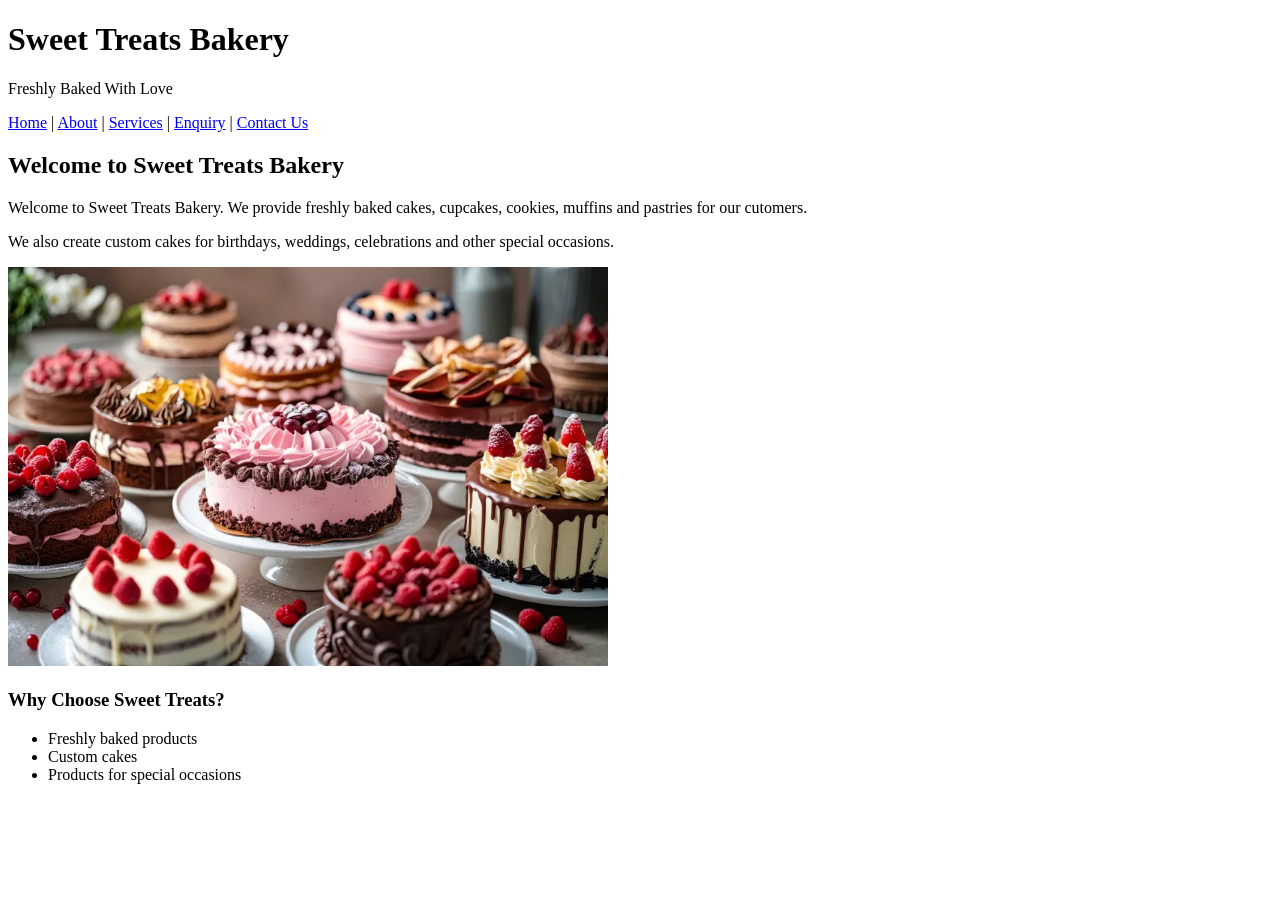
==== index.html @ 43e322ae "Add files via upload" ====
<!DOCTYPE html>
<html>

<head>
	<title> Sweet Treats Bakery </title>
</head>

<body> 

	<header>
		<h1> Sweet Treats Bakery </h1>
		<p> Freshly Baked With Love </p>
	</header>

	<nav>
		<a href= "index.html">Home</a> |
		<a href="About.html">About</a> |
		<a href="Services.html">Services</a> |
		<a href="Enquiry.html">Enquiry</a> |
		<a href="Contact Us.html">Contact Us</a>
	</nav>

	<main>

		<h2>Welcome to Sweet Treats Bakery</h2>

		<p>
			Welcome to Sweet Treats Bakery. We provide freshly baked cakes, cupcakes, cookies, muffins and pastries for our cutomers.
		</p>

		<p>
			We also create custom cakes for birthdays, weddings, celebrations and other special occasions.
		</p>

		<img src="cakes.webp" alt="Decorated cakes" width="600">

		<h3>Why Choose Sweet Treats?</h3>

		<ul>
			<li>Freshly baked products</li>
			<li>Custom cakes</li>
			<li>Products for special occasions</li>
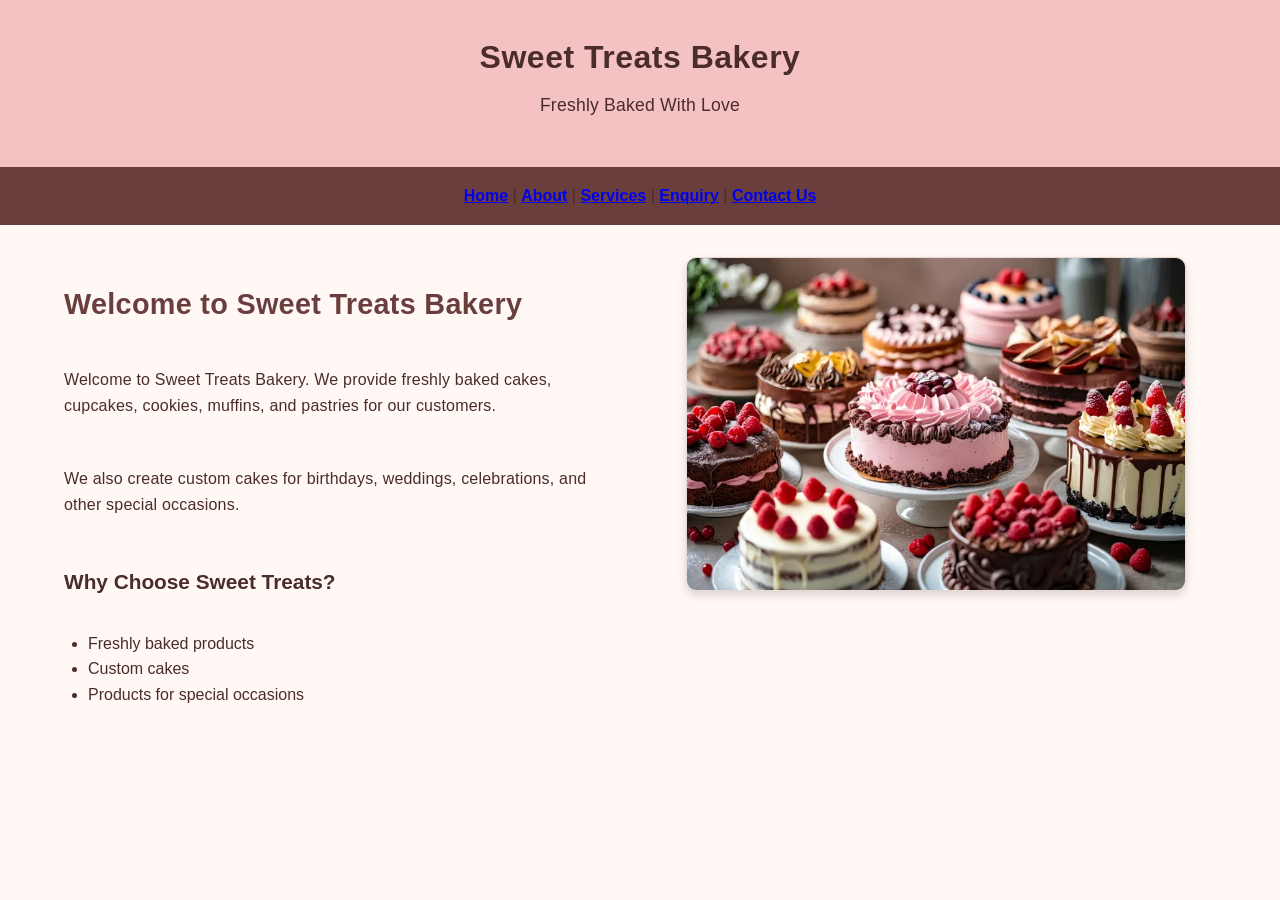
==== commit d15b3d48: "Add files via upload" ====
--- a/index.html
+++ b/index.html
@@ -2,7 +2,9 @@
 <html>
 
 <head>
+	<meta name= "viewport" content= "width=device-width, initial-scale=1.0">
 	<title> Sweet Treats Bakery </title>
+	<link rel= "stylesheet" href="style.css">
 </head>
 
 <body> 
@@ -20,19 +22,22 @@
 		<a href="Contact Us.html">Contact Us</a>
 	</nav>
 
-	<main>
+	<main class="home-main">
 
 		<h2>Welcome to Sweet Treats Bakery</h2>
 
 		<p>
-			Welcome to Sweet Treats Bakery. We provide freshly baked cakes, cupcakes, cookies, muffins and pastries for our cutomers.
+			Welcome to Sweet Treats Bakery. We provide freshly baked cakes, cupcakes, cookies, muffins, and pastries for our customers.
 		</p>
 
 		<p>
-			We also create custom cakes for birthdays, weddings, celebrations and other special occasions.
+			We also create custom cakes for birthdays, weddings, celebrations, and other special occasions.
 		</p>
 
-		<img src="cakes.webp" alt="Decorated cakes" width="600">
+		<img src="cakes.webp"
+		     srcset="cakes.webp 600w, cakes.webp 1200w
+		     sizes="(max-width: 600px) 100vw, 50vw"
+		     alt="A selection of cakes">
 
 		<h3>Why Choose Sweet Treats?</h3>
 
--- a/style.css
+++ b/style.css
@@ -0,0 +1,331 @@
+/* CSS Reset */
+
+* {
+   margin: 0;
+   padding: 0;
+   box-sizing: border-box;
+}
+
+
+/* Base style */
+
+body {
+    font-family: Arial, sans-serif;
+    font-size: 1rem;
+    line-height: 1.6;
+    color: #4a2c2a;
+    background-color: #fff8f5;
+}
+
+
+header {
+	background-color: #f4c2c2;
+	text-align: center;
+	padding: 2rem;
+}
+
+
+header h1 {
+	font-size: 2rem;
+	margin-bottom: 0.5rem;
+}
+
+
+header p {
+	font-size: 1.1rem;
+}
+
+
+nav {
+    background-color: #6b3e3e;
+    padding: 1rem;
+    text-align: center;
+}
+
+
+nav a:hover {
+	text-decoration: underline;
+}
+
+
+main { 
+     width: 90%;
+     max-width: 1200px;
+     margin: auto;
+     padding: 2rem 0;
+}
+
+
+h2 {
+   color: #6b3e3e;
+   font-size: 1.8rem;
+   margin-top: 1.5rem;
+   margin-bottom: 0.5rem;
+}
+
+
+p {
+   margin-bottom: 1rem;
+}
+
+
+img {
+    max-width: 100%;
+    height: auto;
+}
+
+/* Typography */
+
+h1 {
+    font-size: 2.2rem;
+    font-weight: bold;
+    letter-spacing: 0.5px;
+}
+
+h2 {
+    font-size: 1.8rem;
+    font-weight: bold;
+    letter-spacing: 0.3px;
+}
+
+h3 {
+    font-size: 1.3rem;
+    font-weight: bold;
+}
+
+p {
+    font-size: 1rem;
+    line-height: 1.6;
+    letter-spacing: 0.2px;
+}
+
+nav a {
+    font-size: 1rem;
+    font-weight: bold;
+}
+
+/* Desktop Layout */
+
+.home-main {
+    display: grid;
+    grid-template-columns: 1fr 1fr;
+    gap: 2rem;
+    align-items: start;
+}
+
+.home-main h2 {
+    grid-column: 1;
+}
+
+.home-main img {
+    grid-column: 2;
+    grid-row: 1 / span 4;
+    width: 100%;
+    max-width: 500px;
+    justify-self: center;
+    border-radius: 10px;
+}
+
+.home-main h3 {
+    grid-column: 1;
+}
+
+.home-main ul {
+    grid-column: 1;
+    padding-left: 1.5rem;
+}
+
+/* Visual Styling */
+
+.card {
+    border: 1px solid #ead8d5;
+    box-shadow: 0 3px 8px rgba(0, 0, 0, 0.1);
+}
+
+button,
+input [type="submit"] {
+    background-color: #6b3e3e;
+    color: white;
+    border: none;
+    padding: 0.75rem 1.2rem;
+    border-radius: 6px;
+    cursor: pointer;
+}
+
+button:hover,
+input[type="submit"] :hover {
+    background-color: #4a2c2a;
+}
+
+input:focus,
+textarea:focus,
+select:focus {
+    outline: 2px solid #f4c2c2;
+}
+
+/* Visual Styling */
+
+main img {
+    border: 1px solid #ead8d5;
+    box-shadow: 0 4px 10px rgba(0, 0, 0, 0.15);
+}
+
+nav a:hover {
+    color: #f4c2c2;
+    text-decoration: underline;
+}
+
+input,
+textarea,
+select {
+    border: 1px solid #c9aaa6;
+    border-radius: 5px;
+    padding: 0.6rem;
+}
+
+input:focus,
+textarea:focus,
+select:focus {
+    outline: 2px solid #f4c2c2;
+}
+
+button:hover,
+input[type="submit"]:hover {
+    background-color: #4a2c2a;
+}
+
+/* Enquiry Form */
+
+form {
+    max-width: 600px;
+    margin-top: 1.5rem;
+}
+
+label{
+    font-weight: bold;
+    display: block;
+    margin-bottom: 0.4rem;
+}
+
+input,
+textarea,
+select {
+    width: 100%;
+    padding: 0.7rem;
+    margin-bottom: 1rem;
+    border: 1px solid #c9aaa6;
+    border-radius: 5px;
+    font-family: Arial, sans-serif;
+    font-size: 1rem;
+}
+
+textarea {
+    resize: vertical;
+}
+
+input[type="submit"] {
+    width: auto;
+    background-color: #6b3e3e;
+    color: white;
+    border: none;
+    padding: 0.75rem 1.5rem;
+    border-radius: 6px;
+    cursor: pointer;
+}
+
+input[type="submit"]:hover {
+    background-color: #4a2c2a;
+}
+
+/* Tablet */
+
+@media (max-width: 900px) {
+
+    .home-main {
+        grid-template-columns: 1fr;
+    }
+
+    .home-main img {
+        grid-column: 1;
+        grid-row: auto;
+        max-width: 600px;
+        margin: auto;
+    }
+
+    main {
+        width: 90%;
+    }
+
+    nav a {
+        margin: 0 0.4rem;
+    }
+}
+
+/* Mobile */
+@media (max-width: 600px) {
+
+    header {
+        padding: 1.5rem 1rem;
+    }
+
+    header h1 {
+        font-size: 1.8rem;
+    }
+
+    header p {
+        font-size: 1rem;
+    }
+
+    nav {
+        padding: 0.8rem;
+    }
+
+    nav a {
+        display: block;
+        margin: 0.5rem 0;
+    }
+
+    main {
+        width: 90%;
+        padding: 1.5rem 0;
+    }
+
+    h2 {
+        font-size: 1.5rem;
+    }
+
+    h3 {
+        font-size: 1.2rem;
+    }
+
+    p {
+        font-size: 0.95rem;
+    }
+
+    .home-main {
+        grid-template-columns: 1fr;
+        gap: 1rem;
+    }
+
+    .home-main img {
+        width: 100%;
+    }
+}
+
+/* Relative Units */
+
+main {
+    width: 90%;
+    max-width: 1200px;
+    margin: 0 auto;
+}
+
+img {
+    max-width: 100%;
+    height: auto;
+}
+
+form {
+    width: 100%;
+    max-width: 600px;
+}
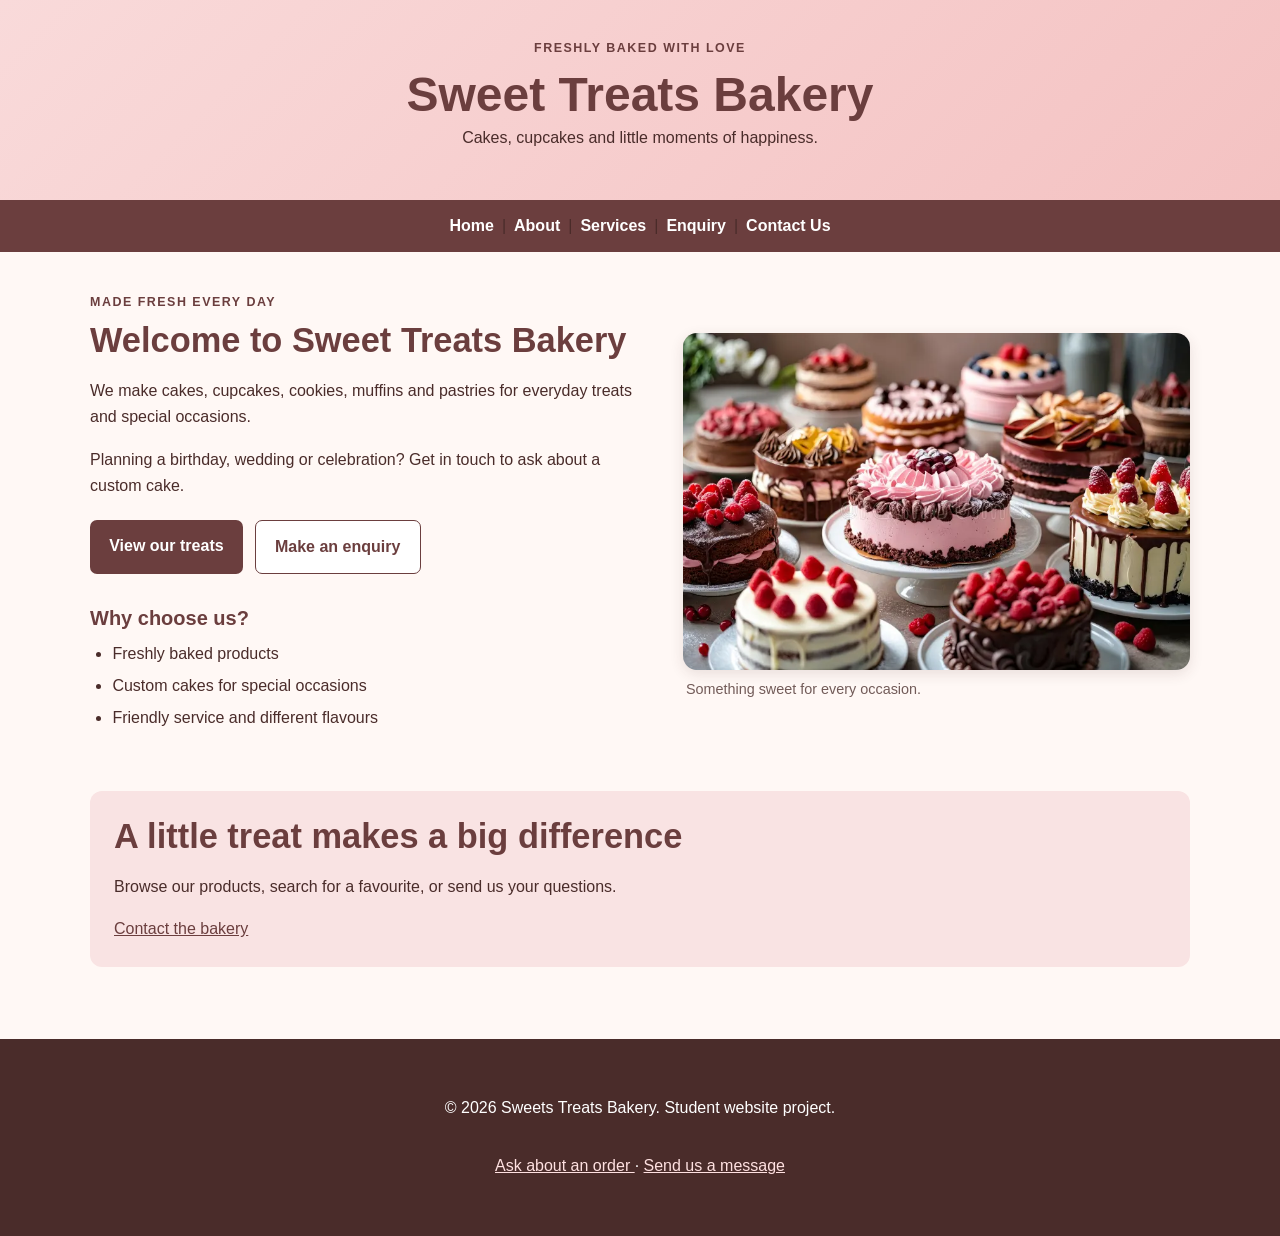
==== commit 80b3dfdd: "Add files via upload" ====
--- a/index.html
+++ b/index.html
@@ -1,20 +1,52 @@
 <!DOCTYPE html>
-<html>
+
+<html lang="en">
 
 <head>
-	<meta name= "viewport" content= "width=device-width, initial-scale=1.0">
-	<title> Sweet Treats Bakery </title>
-	<link rel= "stylesheet" href="style.css">
+
+	<meta charset="utf-8"/>
+
+	<meta content="width=device-width, initial-scale=1.0" name="viewport"/>
+
+	<title> Sweet Treats Bakery | Cakes and Baked Goods in Cape Town </title>
+
+	<meta content="Sweet Treats Bakery offers cakes, cupcakes, cookies and custom cakes for birthdays and special occasions in Cape Town." name="description"/>
+
+
+	<meta content="Sweet Treats Bakery, cakes, cupcakes, cookies, custom cakes, Cape Town bakery" name=" keywords"/>
+
+	<meta content="Sweet Treats Bakery website" name="author"/>
+
+	<meta content="index, follow" name="robots"/>
+
+	<link href="style.css" rel="stylesheet"/>
+
+	<script defer="" src="script.js">
+
+	</script>
+
 </head>
 
 <body> 
 
-	<header>
+	<a class="skip-link" href="#main-content">
+
+	Skip to content
+
+	</a>
+
+	<header class="site-header">
+
+		<p class="eyebrow"> Freshly Baked With Love </p>
+
 		<h1> Sweet Treats Bakery </h1>
-		<p> Freshly Baked With Love </p>
+
+		<p> Cakes, cupcakes and little moments of happiness. </p>
+
 	</header>
 
-	<nav>
+	<nav aria-label="Main navigation"class="site-nav">
+
 		<a href= "index.html">Home</a> |
 		<a href="About.html">About</a> |
 		<a href="Services.html">Services</a> |
@@ -22,26 +54,82 @@
 		<a href="Contact Us.html">Contact Us</a>
 	</nav>
 
-	<main class="home-main">
+	<main class="container home-layout" id="main-content">
+
+		<section class="hero-copy">
+
+		<p class="eyebrow"> Made fresh every day </p>
 
 		<h2>Welcome to Sweet Treats Bakery</h2>
 
-		<p>
-			Welcome to Sweet Treats Bakery. We provide freshly baked cakes, cupcakes, cookies, muffins, and pastries for our customers.
+		<p> We make cakes, cupcakes, cookies, muffins and pastries for everyday treats and special occasions. </p>
+
+		<p> Planning a birthday, wedding or celebration? Get in touch to ask about a custom cake. </p>
+
+		<div class="button-row">
+
+		<a class="button" href="Services.html"> View our treats </a>
+
+		<a class="button button-light" href="Enquiry.html"> Make an enquiry </a>
+
+		</div>
+
+		<h3> Why choose us? </h3>
+
+		<ul class="check-list">
+
+			<li>Freshly baked products</li>
+			<li>Custom cakes for special occasions</li>
+			<li>Friendly service and different flavours</li>
+
+		</ul>
+
+		</section>
+
+		<figure class="hero-image">
+
+		<img alt="A selection of decorated cakes at Sweet Treats Bakery" src="cakes.webp"/>
+
+		<figcaption> Something sweet for every occasion. </figcaption>
+
+		</figure>
+
+		<section class="welcome-strip">
+
+		<h2> A little treat makes a big difference </h2>
+
+		<p> Browse our products, search for a favourite, or send us your questions. </p>
+
+		<a  href="Contact Us.html"> Contact the bakery </a>
+
+		</section>
+
+	</main>
+
+	<footer class="site-footer">
+
+		<p> © 
+
+		<span id="year"> 2026 </span>
+
+			Sweets Treats Bakery. Student website project.
+
 		</p>
 
 		<p>
-			We also create custom cakes for birthdays, weddings, celebrations, and other special occasions.
+
+		<a href="Enquiry.html"> Ask about an order </a>
+
+		·
+
+		<a href="Contact Us.html"> Send us a message </a>
+
 		</p>
 
-		<img src="cakes.webp"
-		     srcset="cakes.webp 600w, cakes.webp 1200w
-		     sizes="(max-width: 600px) 100vw, 50vw"
-		     alt="A selection of cakes">
+	</footer>
 
-		<h3>Why Choose Sweet Treats?</h3>
+      </body>
 
-		<ul>
-			<li>Freshly baked products</li>
-			<li>Custom cakes</li>
-			<li>Products for special occasions</li>+  </html>
+
+		
--- a/style.css
+++ b/style.css
@@ -1,331 +1,547 @@
-/* CSS Reset */
-
-* {
-   margin: 0;
-   padding: 0;
-   box-sizing: border-box;
-}
-
-
-/* Base style */
-
-body {
-    font-family: Arial, sans-serif;
-    font-size: 1rem;
-    line-height: 1.6;
-    color: #4a2c2a;
-    background-color: #fff8f5;
-}
-
-
-header {
-	background-color: #f4c2c2;
-	text-align: center;
-	padding: 2rem;
-}
-
-
-header h1 {
-	font-size: 2rem;
-	margin-bottom: 0.5rem;
-}
-
-
-header p {
-	font-size: 1.1rem;
-}
-
-
-nav {
-    background-color: #6b3e3e;
-    padding: 1rem;
-    text-align: center;
-}
-
-
-nav a:hover {
-	text-decoration: underline;
-}
-
-
-main { 
-     width: 90%;
-     max-width: 1200px;
-     margin: auto;
-     padding: 2rem 0;
-}
-
-
-h2 {
-   color: #6b3e3e;
-   font-size: 1.8rem;
-   margin-top: 1.5rem;
-   margin-bottom: 0.5rem;
-}
-
-
-p {
-   margin-bottom: 1rem;
-}
-
-
-img {
-    max-width: 100%;
-    height: auto;
-}
-
-/* Typography */
-
-h1 {
-    font-size: 2.2rem;
-    font-weight: bold;
-    letter-spacing: 0.5px;
-}
-
-h2 {
-    font-size: 1.8rem;
-    font-weight: bold;
-    letter-spacing: 0.3px;
-}
-
-h3 {
-    font-size: 1.3rem;
-    font-weight: bold;
-}
-
-p {
-    font-size: 1rem;
-    line-height: 1.6;
-    letter-spacing: 0.2px;
-}
-
-nav a {
-    font-size: 1rem;
-    font-weight: bold;
-}
-
-/* Desktop Layout */
-
-.home-main {
-    display: grid;
-    grid-template-columns: 1fr 1fr;
-    gap: 2rem;
-    align-items: start;
-}
-
-.home-main h2 {
-    grid-column: 1;
-}
-
-.home-main img {
-    grid-column: 2;
-    grid-row: 1 / span 4;
-    width: 100%;
-    max-width: 500px;
-    justify-self: center;
-    border-radius: 10px;
-}
-
-.home-main h3 {
-    grid-column: 1;
-}
-
-.home-main ul {
-    grid-column: 1;
-    padding-left: 1.5rem;
-}
-
-/* Visual Styling */
-
-.card {
-    border: 1px solid #ead8d5;
-    box-shadow: 0 3px 8px rgba(0, 0, 0, 0.1);
-}
-
-button,
-input [type="submit"] {
-    background-color: #6b3e3e;
-    color: white;
-    border: none;
-    padding: 0.75rem 1.2rem;
-    border-radius: 6px;
-    cursor: pointer;
-}
-
-button:hover,
-input[type="submit"] :hover {
-    background-color: #4a2c2a;
-}
-
-input:focus,
-textarea:focus,
-select:focus {
-    outline: 2px solid #f4c2c2;
-}
-
-/* Visual Styling */
-
-main img {
-    border: 1px solid #ead8d5;
-    box-shadow: 0 4px 10px rgba(0, 0, 0, 0.15);
-}
-
-nav a:hover {
-    color: #f4c2c2;
-    text-decoration: underline;
-}
-
-input,
-textarea,
-select {
-    border: 1px solid #c9aaa6;
-    border-radius: 5px;
-    padding: 0.6rem;
-}
-
-input:focus,
-textarea:focus,
-select:focus {
-    outline: 2px solid #f4c2c2;
-}
-
-button:hover,
-input[type="submit"]:hover {
-    background-color: #4a2c2a;
-}
-
-/* Enquiry Form */
-
-form {
-    max-width: 600px;
-    margin-top: 1.5rem;
-}
-
-label{
-    font-weight: bold;
-    display: block;
-    margin-bottom: 0.4rem;
-}
-
-input,
-textarea,
-select {
-    width: 100%;
-    padding: 0.7rem;
-    margin-bottom: 1rem;
-    border: 1px solid #c9aaa6;
-    border-radius: 5px;
-    font-family: Arial, sans-serif;
-    font-size: 1rem;
-}
-
-textarea {
-    resize: vertical;
-}
-
-input[type="submit"] {
-    width: auto;
-    background-color: #6b3e3e;
-    color: white;
-    border: none;
-    padding: 0.75rem 1.5rem;
-    border-radius: 6px;
-    cursor: pointer;
-}
-
-input[type="submit"]:hover {
-    background-color: #4a2c2a;
-}
-
-/* Tablet */
-
-@media (max-width: 900px) {
-
-    .home-main {
-        grid-template-columns: 1fr;
-    }
-
-    .home-main img {
-        grid-column: 1;
-        grid-row: auto;
-        max-width: 600px;
-        margin: auto;
-    }
-
-    main {
-        width: 90%;
-    }
-
-    nav a {
-        margin: 0 0.4rem;
-    }
-}
-
-/* Mobile */
-@media (max-width: 600px) {
-
-    header {
-        padding: 1.5rem 1rem;
-    }
-
-    header h1 {
-        font-size: 1.8rem;
-    }
-
-    header p {
-        font-size: 1rem;
-    }
-
-    nav {
-        padding: 0.8rem;
-    }
-
-    nav a {
-        display: block;
-        margin: 0.5rem 0;
-    }
-
-    main {
-        width: 90%;
-        padding: 1.5rem 0;
-    }
-
-    h2 {
-        font-size: 1.5rem;
-    }
-
-    h3 {
-        font-size: 1.2rem;
-    }
-
-    p {
-        font-size: 0.95rem;
-    }
-
-    .home-main {
-        grid-template-columns: 1fr;
-        gap: 1rem;
-    }
-
-    .home-main img {
-        width: 100%;
-    }
-}
-
-/* Relative Units */
-
-main {
-    width: 90%;
-    max-width: 1200px;
-    margin: 0 auto;
-}
-
-img {
-    max-width: 100%;
-    height: auto;
-}
-
-form {
-    width: 100%;
-    max-width: 600px;
+/* Sweet Treats Bakery - Part 3 */
+
+:root {
+    --brown: #6b3e3e;
+    --dark: #4a2c2a;
+   --pink: #f4c2c2;
+    --cream: #fff8f5;
+    --white: #fff; 
+    --border: #ead8d5;
+    --muted: #725b58;
+    --shadow: 0 4px 14px rgba(74,44,42,.12);
+}
+
+* {
+    box-sizing: border-box;
+    margin: 0;
+    padding: 0;
+}
+
+html {
+    scroll-behavior: smooth;
+}
+
+body {
+    font-family: Arial, Helvetica, sans-serif;
+    font-size: 16px;
+    line-height: 1.65;
+    color: var(--dark);
+    background: var(--cream);
+}
+
+img {
+    display: block;
+    max-width: 100%;
+    height: auto;
+}
+
+a {
+    color: var(--brown);
+}
+
+a:focus-visible,button:focus-visible,input:focus-visible,textarea:focus-visible,select::focus {
+    outline: 3px solid #b35d76;
+    outline-offset: 3px;
+}
+
+h1,h2,h3 {
+    line-height: 1.25;
+    color: var(--brown);
+}
+
+h1 {
+    font-size: clamp(2rem,5vw,3rem);
+}
+
+h2 {
+    font-size: clamp(1.6rem,3vw,2.15rem);
+    margin-bottom: 1rem;
+}
+
+h3 {
+    font-size: 1.25rem;
+    margin-bottom: .65rem;
+}
+
+p {
+    margin-bottom: 1rem;
+}
+
+ul {
+    padding-left: 1.4rem;
+    margin-bottom: 1.2rem;
+}
+
+.site-header {
+    text-align: center;
+    padding: 2.4rem 1rem 2rem;
+    background: linear-gradient(135deg,#f9dada,var(--pink));
+}
+
+.eyebrow {
+    text-transform: uppercase;
+    letter-spacing: .12em;
+    font-size: .78rem;
+    font-weight: 700;
+    color: var(--brown);
+    margin-bottom: .4rem;
+}
+
+.site-nav {
+    display: flex;
+    flex-wrap: wrap;
+    justify-content: center;
+    gap: .25rem .5rem;
+    background: var(--brown);
+    padding: .8rem 1rem;
+}
+
+.site-nav a {
+    color: #fff;
+    text-decoration: none;
+    font-weight: 700;
+    border-radius: 5px;
+}
+
+.site-nav a:hover,.site-nav a:focus-visible {
+    background: #875656;
+    color: #fff;
+}
+
+.skip-link {
+    position: absolute;
+    left: -9999px;
+    top: 0;
+    background: #fff;
+    padding: .8rem;
+    z-index: 100;
+}
+
+.skip-link:focus {
+    left: .5rem;
+    top: .5rem;
+}
+
+.container {
+    width: min(1100px,92%);
+    margin: 0 auto;
+    padding: 2.5rem 0;
+}
+
+.narrow-container {
+    max-width: 760px;
+}
+
+.home-layout {
+    display: grid;
+    grid-template-columns: 1.05fr .95fr;
+    gap: 2rem;
+    align-items: center;
+}
+
+.hero-copy h2 {
+    margin: .3rem 0 1rem;
+}
+
+.hero-image img,.rounded-image {
+    width: 100%;
+    border-radius: 14px;
+    box-shadow: var(--shadow);
+    object-fit: cover;
+}
+
+.hero-image figcaption {
+    font-size: .9rem;
+    color: var(--muted);
+    padding: .5rem .2rem;
+}
+
+.button-row {
+    display: flex;
+    flex-wrap: wrap;
+    gap: .75rem;
+    margin: 1.3rem 0 2rem;
+}
+
+.button {
+    display: inline-block;
+    background: var(--brown);
+    color: #fff;
+    text-decoration: none;
+    border: 0;
+    border-radius: 7px;
+    padding: .8rem 1.2rem;
+    font-weight: 700;
+    font-size: 1rem;
+    cursor: pointer;
+}
+
+.button-light {
+    background: #fff;
+    color: var(--brown);
+    border: 1px solid var(--brown);
+}
+
+.button-light:hover {
+    background: #f9e3e3;
+    color: var(--dark);
+}
+
+.check-list li {
+    margin: .35rem 0;
+}
+
+.welcome-strip {
+    grid-column: 1/-1;
+    background: #f9e3e3;
+    border-radius: 12px;
+    padding: 1.5rem;
+    margin-top: .5rem;
+}
+
+.page-intro {
+    max-width: 780px;
+    margin-bottom: 1.5rem;
+}
+
+.two-column {
+    display: grid;
+    grid-template-columns: 1fr 1fr;
+    gap: 2rem;
+    align-items: start;
+}
+
+.rounded-image {
+    max-height: 460px;
+}
+
+.faq-section {
+    margin-top: 2.5rem;
+}
+
+.accordion {
+    border: 1px solid var(--border);
+    border-radius: 8px;
+    background: #fff;
+    margin: .7rem 0;
+    overflow: hidden;
+}
+
+.accordion-trigger {
+    display: flex;
+    justify-content: space-between;
+    gap: 1rem;
+    width: 100%;
+    border: 0;
+    background: #fff;
+    color: var(--brown);
+    text-align: left;
+    padding: 1rem;
+    font-weight: 700;
+    font-size: 1rem;
+    cursor: pointer;
+}
+
+.accordion-trigger:hover {
+    background: #fff0f0;
+}
+
+.accordion-panel {
+    padding: 0 1rem 1rem;
+}
+
+.accordion-panel p {
+    margin: 0;
+}
+
+.product-tools {
+    display: grid;
+    grid-template-columns: 1fr 1fr;
+    gap: 0.5rem 1rem;
+    max-width: 680px;
+    margin: 1.5rem 0;
+}
+
+.product-tools label {
+    font-weight: bold;
+    align-self: end;
+}
+
+.product-tools input,.product-tools select {
+    width: 100%;
+    padding: 0.7rem;
+    border: 1px solid #c9aaa6;
+    border-radius: 6px;
+    font-size: 1rem;
+    background-color: #fff;
+    color: #4a2c2a;
+}
+
+.product-tools input,.product-tools select {
+    grid-row: 2;
+}
+
+.product-tools .form-note {
+    grid-column: 1/-1;
+}
+
+.product-grid {
+    display: grid;
+    grid-template-columns: repeat(2,minmax(0,1fr));
+    gap: 1.4rem;
+}
+
+.product-card {
+    background: #fff;
+    border: 1px solid var(--border);
+    border-radius: 12px;
+    overflow: hidden;
+    box-shadow: var(--shadow);
+    transition: transform .2s ease,box-shadow .2s ease;
+}
+
+.product-card:hover {
+    transform: translateY(-3px);
+    box-shadow: 0 7px 20px rgba(74,44,42,.16);
+}
+
+.gallery-image {
+    display: block;
+    width: 100%;
+    border: 0;
+    background: #f7e9e6;
+    cursor: zoom-in;
+}
+
+.gallery-image img {
+    width: 100%;
+    height: 240px;
+    object-fit: cover;
+}
+
+.product-card-body {
+    padding: 1.1rem;
+}
+
+.product-card-body p {
+    margin-bottom: .6rem;
+}
+
+.empty-state {
+    padding: 1rem;
+    background: #fff;
+    border: 1px solid var(--border);
+    border-radius: 8px;
+}
+
+.lightbox {
+    position: fixed;
+    inset: 0;
+    background: rgba(30,15,15,.92);
+    z-index: 20;
+    flex-direction: column;
+    align-items: center;
+    justify-content: center;
+    padding: 3rem 1rem 1rem;
+}
+
+.lightbox[hidden] {
+    display: none;
+}
+
+.lightbox img {
+    max-height: 78vh;
+    max-width: min(100%,900px);
+    object-fit: contain;
+    border-radius: 8px;
+}
+
+.lightbox p {
+    color: #fff;
+    margin-top: .8rem;
+}
+
+.lightbox-close {
+    position: absolute;
+    top: 1rem;
+    right: 1rem;
+    color: #fff;
+    background: transparent;
+    border: 0;
+    font-size: 2.5rem;
+    cursor: pointer;
+}
+
+.site-form {
+    background: #fff;
+    padding: 1.5rem;
+    border: 1px solid var(--border);
+    border-radius: 12px;
+    box-shadow: var(--shadow);
+    margin-top: 1.5rem;
+}
+
+.form-group {
+    margin-bottom: 1rem;
+}
+
+.form-group label,.product-tools label {
+    display: block;
+    font-weight: 700;
+    margin-bottom: .35rem;
+}
+
+.form-group input,.form-group select,.form-group textarea,.product-tools input,.product-tool {
+    width: 100%;
+    font: inherit;
+    color: var(--dark);
+    border: 1px solid #c9aaa6;
+    border-radius: 6px;
+    padding: .7rem;
+    background: #fff;
+}
+
+.form-group textarea {
+    resize: vertical;
+}
+
+.form-note {
+    font-size: .9rem;
+    color: var(--muted);
+    margin: .8rem 0 0;
+}
+
+.form-status {
+    margin-top: 1rem;
+    font-weight: 700;
+}
+
+.form-status:empty {
+    display: none;
+}
+
+.hidden-field {
+    position: absolute;
+    left: -9999px;
+}
+
+.contact-details {
+    background: #fff0f0;
+    padding: 1.2rem;
+    border-radius: 10px;
+    margin: 1rem 0;
+}
+
+.contact-details {
+    background: #fff0f0;
+    padding: 1.2rem;
+    border-radius: 10px;
+    margin: 1rem 0;
+}
+
+.contact-details p:last-child {
+    margin-bottom: 0;
+}
+
+.site-footer {
+    margin-top: 2rem;
+    background: var(--dark);
+    color: #fff;
+    text-align: center;
+    padding: 1.5rem 1rem;
+}
+
+.site-footer p {
+    margin: 2rem;
+}
+
+.site-footer a {
+    color: #ffe1e1;
+}
+
+.site-footer a:hover {
+    color: #fff;
+}
+
+.no-scroll {
+    overflow: hidden;
+}
+
+@media (max-width:760px) {
+
+    .product-tools {
+        grid-template-columns: 1fr;
+    }
+
+    .product-tools input,.product-tools select {
+        grid-row: auto;
+    }
+
+    .product-tools .form-note {
+        grid-column: auto;
+    }
+    
+    .container {
+        padding: 1.7rem 0;
+    }
+
+    .home-layout,.two-column {
+        grid-template-columns: 1fr;
+    }
+
+    .hero-image {
+        grid-row: 2;
+    }
+
+    .welcome-strip {
+        grid-column: auto;
+    }
+
+    .site-nav {
+        gap: .2rem;
+    }
+
+    .site-nav a {
+        padding: .5rem .55rem;
+        font-size: .93rem;
+    }
+
+    .product-grid {
+        grid-template-columns: 1fr;
+    }
+
+    .gallery-image img {
+        height: 230px;
+    }
+
+    .product-tools {
+        grid-template-columns: 1fr;
+    }
+
+    .product-tools input,.product-tools select {
+        grid-row: auto;
+    }
+
+    .product-tools .form-note {
+        grid-column: auto;
+    }
+
+    .site-form {
+        padding: 1rem;
+    }
+
+    .button-row {
+        margin-bottom: 1.5rem;
+    }
+}
+
+@media (prefers-reduced-motion: reduce) {
+    html {
+        scroll-behavior: auto;
+    }
+
+    *,*::before,*::after {
+        transition: none !important;
+        animation: none !important;
+    }
 }
